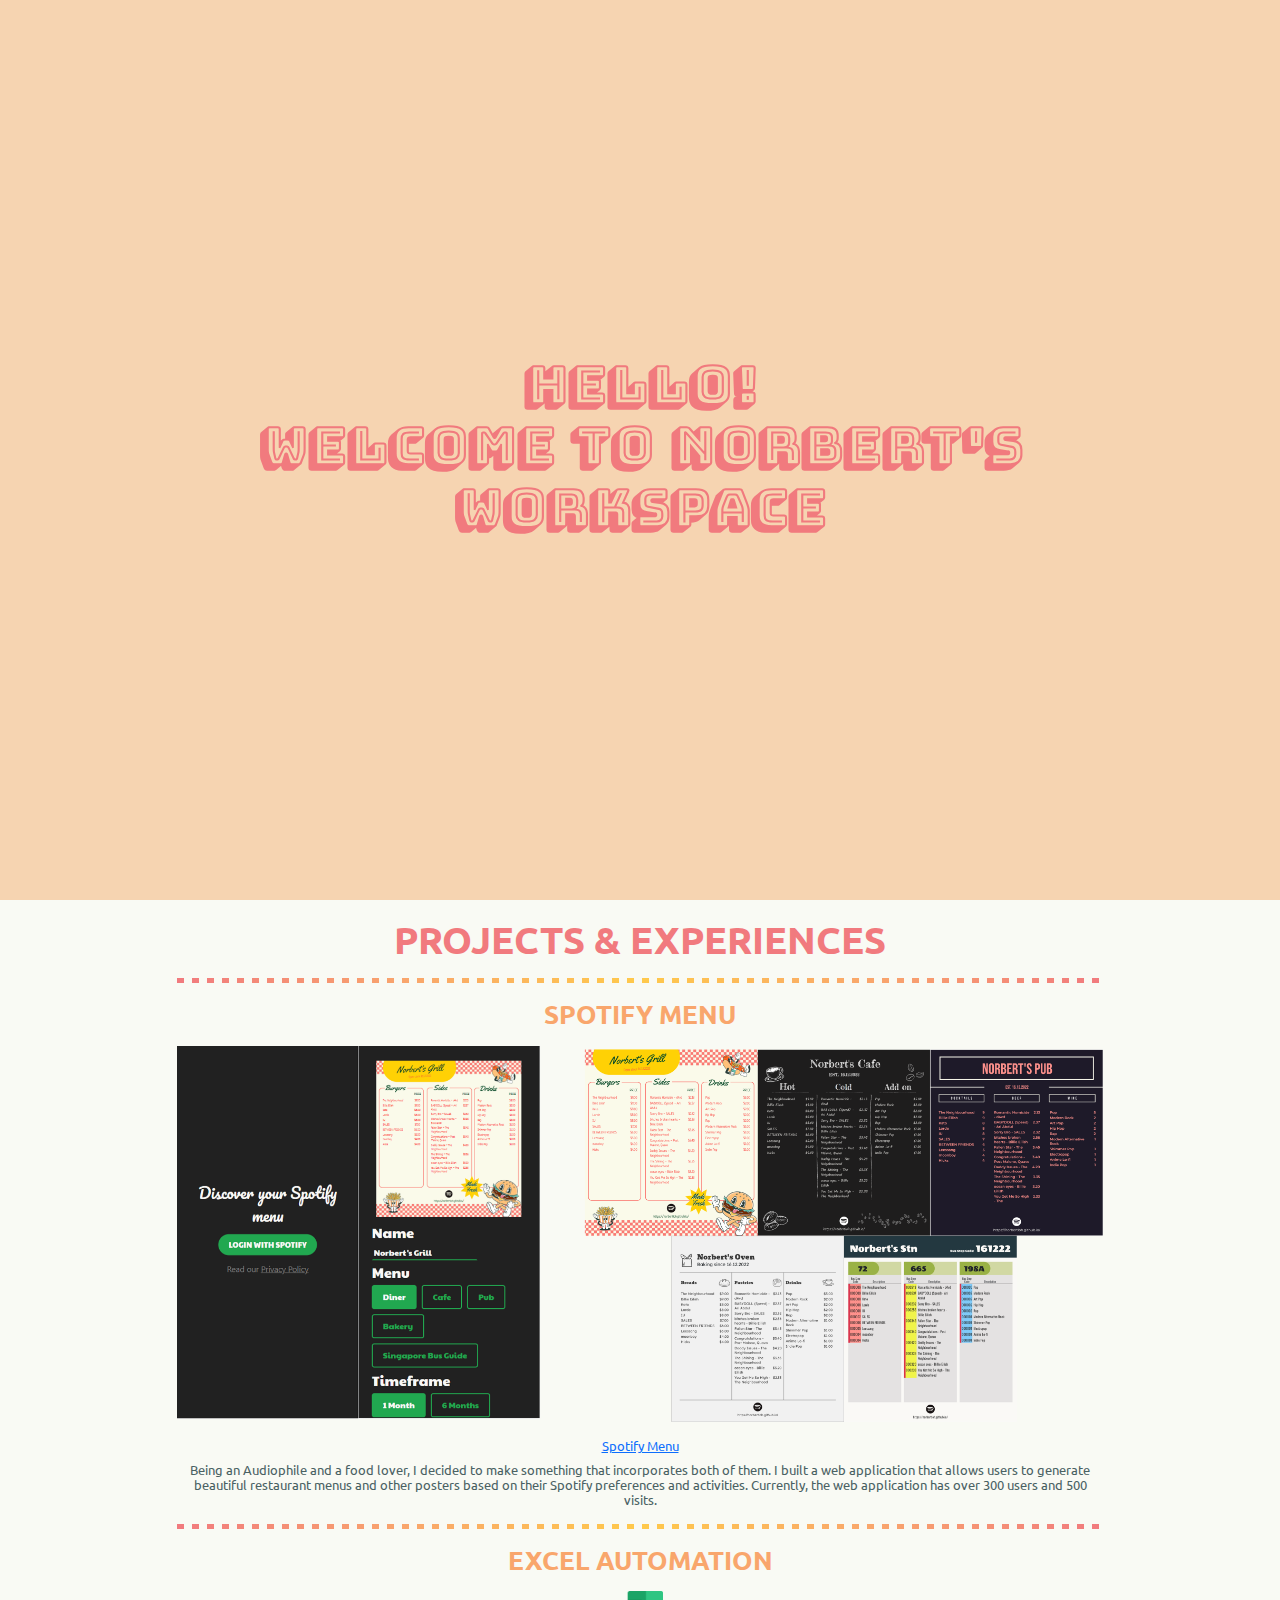
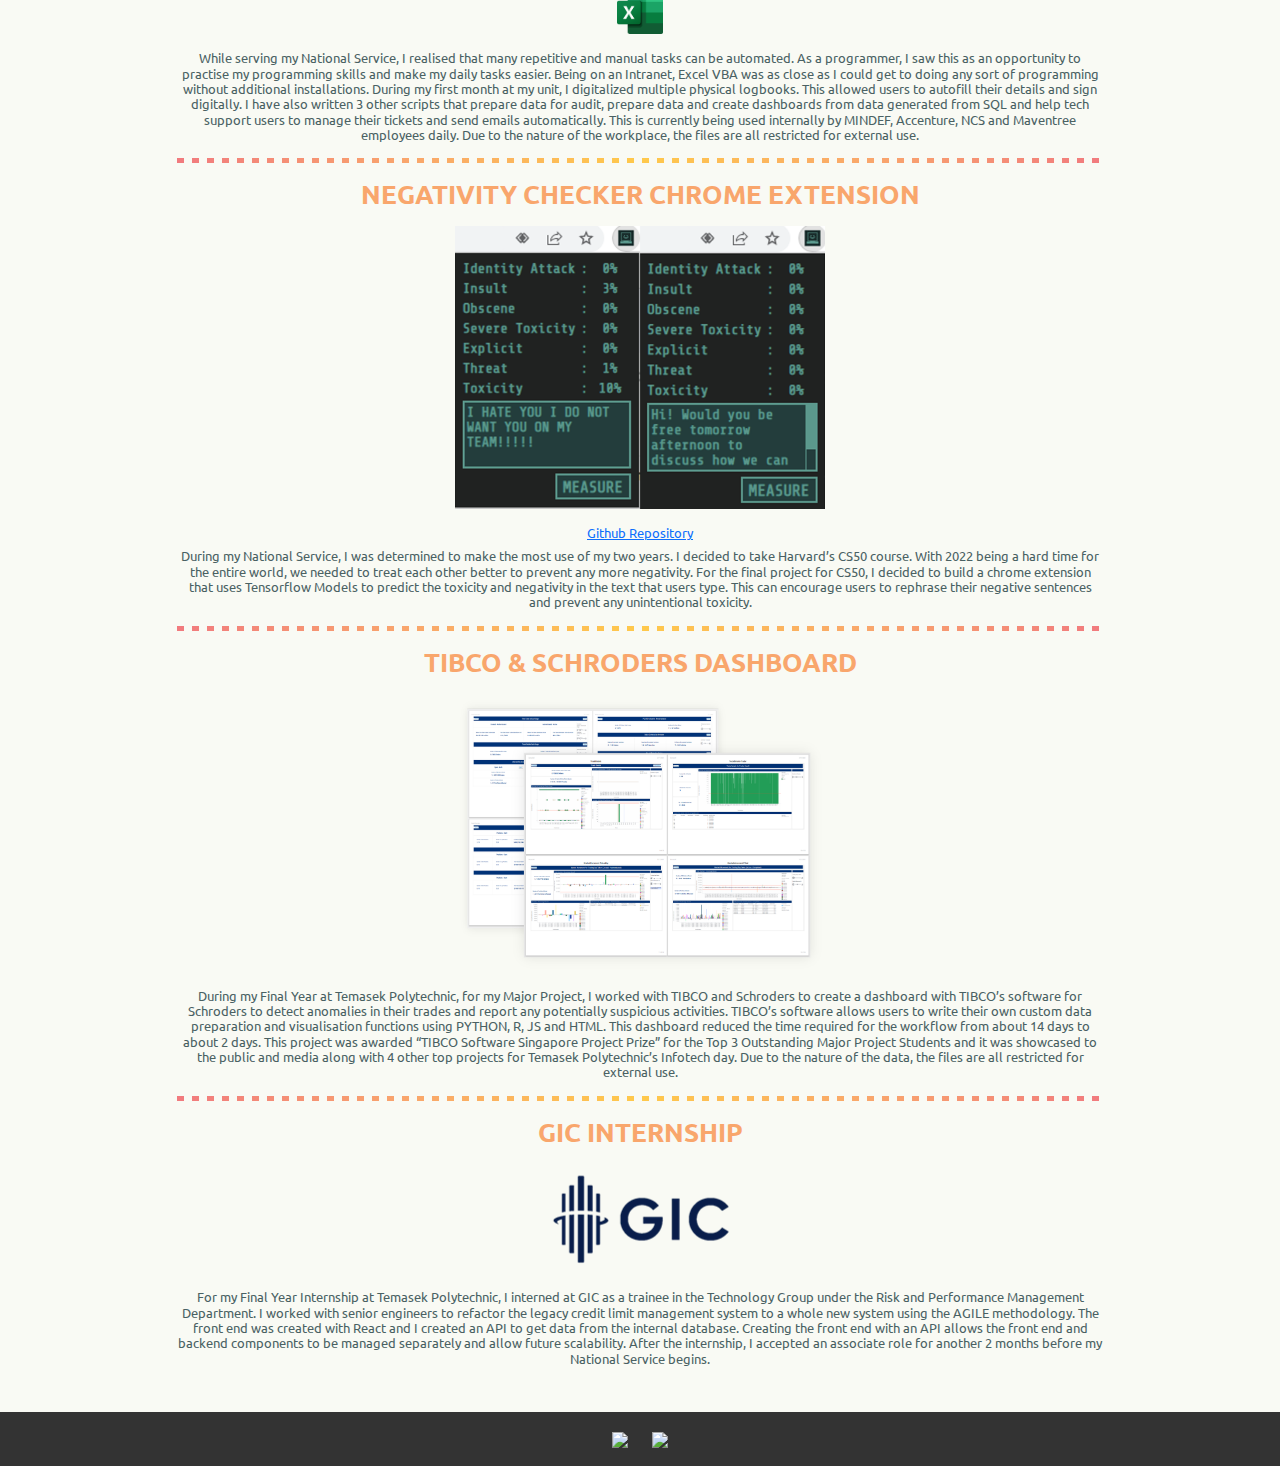
==== website/index.html @ bcb84b27 "Updates" ====
<!DOCTYPE html>
<html lang="en">
<meta charset="UTF-8">
<title>Page Title</title>
<meta name="viewport" content="width=device-width,initial-scale=1">
<link rel="stylesheet" href="bootstrap.css">
<link rel="stylesheet" href="style.css">

<!-- <script src="https://cdn.jsdelivr.net/npm/bootstrap@5.2.3/dist/js/bootstrap.min.js" integrity="sha384-cuYeSxntonz0PPNlHhBs68uyIAVpIIOZZ5JqeqvYYIcEL727kskC66kF92t6Xl2V" crossorigin="anonymous"></script> -->

<body>
    <div class="introContainer">
        <div class="container maxHeight">
            <div class="row align-items-center justify-content-center maxHeight">
                <div class="col-12">
                    <h1 class="introContainerFont">
                        Hello!
                        <br>
                        Welcome to Norbert's workspace
                    </h1>
                </div>
            </div>
        </div>
    </div>


    <div class="container text-center">
        <div class="row justify-content-center">
            <div class="col-10">
                <div class="row my-3">
                    <h2 class="headers">PROJECTS & EXPERIENCES</h2>
                </div>
                <div class="rainbow"></div>
                <!-- projects and stuff -->
                <div class="col">
                    <div class="col my-3 title">
                        <h3>SPOTIFY MENU</h3>
                    </div>
                    <div class="row justify-content-center">
                        <div class="col-12">
                            <!-- image -->
                            <img src="./images/SpotifyMenu.png" class="img-fluid image">
                        </div>
                    </div>

                    <div class="col my-3 decription">
                        <h4><a href="https://norbertloh.github.io" target="_blank">Spotify Menu</a></h4>
                        <h4>
                            Being an Audiophile and a food lover, I decided to make something that incorporates both of
                            them. I built a web application that allows users to generate beautiful restaurant menus and
                            other posters based on their Spotify preferences and activities. Currently, the web
                            application has over 300 users and 500 visits.
                        </h4>
                    </div>
                </div>

                <div class="rainbow"></div>

                <div class="col">
                    <div class="col my-3 title">
                        <h3>EXCEL AUTOMATION</h3>
                    </div>
                    <div class="row justify-content-center">
                        <div class="col-12">
                            <!-- image -->
                            <img src="./images/excel.png" width="5%" class="img-fluid image">
                        </div>
                    </div>

                    <div class="col my-3 decription">
                        <h4>
                            While serving my National Service, I realised that many repetitive and manual tasks can be
                            automated. As a programmer, I saw this as an opportunity to practise my programming skills
                            and make my daily tasks easier. Being on an Intranet, Excel VBA was as close as I could get
                            to doing any sort of programming without additional installations. During my first month at
                            my unit, I digitalized multiple physical logbooks. This allowed users to autofill their
                            details and sign digitally. I have also written 3 other scripts that prepare data for audit,
                            prepare data and create dashboards from data generated from SQL and help tech support users
                            to manage their tickets and send emails automatically. This is currently being used
                            internally by MINDEF, Accenture, NCS and Maventree employees daily. Due to the nature of the
                            workplace, the files are all restricted for external use.
                        </h4>
                    </div>
                </div>

                <div class="rainbow"></div>

                <div class="col">
                    <div class="col my-3 title">
                        <h3>NEGATIVITY CHECKER CHROME EXTENSION</h3>
                    </div>
                    <div class="row justify-content-center">
                        <div class="col-12">
                            <!-- image -->
                            <img src="./images/negativity.png" class="img-fluid image" width="40%">
                        </div>
                    </div>

                    <div class="col my-3 decription">
                        <h4><a href="https://github.com/FunkyFreshFo/Negative-Checker-Extension" target="_blank">Github
                                Repository</a></h4>
                        <h4>
                            During my National Service, I was determined to make the most use of my two years. I decided
                            to take Harvard’s CS50 course. With 2022 being a hard time for the entire world, we needed
                            to treat each other better to prevent any more negativity. For the final project for CS50, I
                            decided to build a chrome extension that uses Tensorflow Models to predict the toxicity and
                            negativity in the text that users type. This can encourage users to rephrase their negative
                            sentences and prevent any unintentional toxicity.
                        </h4>
                    </div>
                </div>

                <div class="rainbow"></div>

                <div class="col">
                    <div class="col my-3 title">
                        <h3>TIBCO & SCHRODERS DASHBOARD</h3>
                    </div>
                    <div class="row justify-content-center">
                        <div class="col-12">
                            <!-- image -->
                            <img src="./images/tibco.png" class="img-fluid image" width="40%">
                        </div>
                    </div>

                    <div class="col my-3 decription">
                        <h4>During my Final Year at Temasek Polytechnic, for my Major Project, I worked with TIBCO and
                            Schroders to create a dashboard with TIBCO’s software for Schroders to detect anomalies in
                            their trades and report any potentially suspicious activities. TIBCO’s software allows users
                            to write their own custom data preparation and visualisation functions using PYTHON, R, JS
                            and HTML. This dashboard reduced the time required for the workflow from about 14 days to
                            about 2 days. This project was awarded “TIBCO Software Singapore Project Prize” for the Top
                            3 Outstanding Major Project Students and it was showcased to the public and media along with
                            4 other top projects for Temasek Polytechnic’s Infotech day. Due to the nature of the data,
                            the files are all restricted for external use.</h4>
                    </div>
                </div>

                <div class="rainbow"></div>

                <div class="col">
                    <div class="col my-3 title">
                        <h3>GIC INTERNSHIP</h3>
                    </div>
                    <div class="row justify-content-center">
                        <div class="col-12">
                            <!-- image -->
                            <img src="./images/gic.png" class="img-fluid image">
                        </div>
                    </div>

                    <div class="col my-3 decription">
                        <h4>
                            For my Final Year Internship at Temasek Polytechnic, I interned at GIC as a trainee in the
                            Technology Group under the Risk and Performance Management Department. I worked with senior
                            engineers to refactor the legacy credit limit management system to a whole new system using
                            the AGILE methodology. The front end was created with React and I created an API to get data
                            from the internal database. Creating the front end with an API allows the front end and
                            backend components to be managed separately and allow future scalability. After the
                            internship, I accepted an associate role for another 2 months before my National Service
                            begins.
                        </h4>
                    </div>
                </div>
            </div>
        </div>
    </div>

</body>
<footer>
    <div class="footer">
        <div class="row">
            <div class="col">
                <a href="https://sg.linkedin.com/in/norbert-loh-8056731aa" target="_blank">
                    <img class="link-icons" src="/images/logos/linkedin.png">
                </a>
            </div>
            <div class="col">
                <a href="https://github.com/NorbertLoh" target="_blank">
                    <img class="link-icons" src="/images/logos/github.png">
                </a>
            </div>
        </div>

    </div>
</footer>

</html>
---- website/style.css ----
@font-face {
    font-family: "BungeeShade";
    src: url("./fonts//BungeeShade-Regular.ttf");
}

@font-face {
    font-family: "Ubuntu-Bold";
    src: url("./fonts/Ubuntu-Bold.ttf");
}

@font-face {
    font-family: "Ubuntu";
    src: url("./fonts/Ubuntu-Regular.ttf");
}

* {
    /* outline: yellow solid; */
    /* height: 1vh; */
    /* background: pink; */
}

/* https://graphicmama.com/blog/website-color-schemes/ */

:root {
    --white: #f9faf4;
    --altwhite: rgb(218, 221, 202);
    --slightorange: #f6d4b1;
    --black: #4A6163;
    --altblack: #324344;
    --orange: #F9A66C;
    --yellow: #FFC94B;
    --red: #F17A7E;
    --lightgreen: #e6ebd2;
}

h1 {
    font-size: 5vw
}

h2 {
    font-size: 4vw;
    margin: 0px;
}

h3 {
    font-size: 3vw
}

h4 {
    font-size: 2vw
}

@media screen and (min-width: 768px) {
    h1 {
        font-size: 4vw
    }
    
    h2 {
        font-size: 3vw;
        margin: 0px;
    }
    
    h3 {
        font-size: 2vw
    }
    
    h4 {
        font-size: 1vw
    }
}

body {
    background-color: var(--white);
}

.introContainer {

    background-color: var(--slightorange);
    text-align: center;
    /* background-image: linear-gradient(var(--yellow), var(--orange), var(--red));  */
}

.maxHeight {
    height: 100vh;
}

.introContainerFont {
    color: var(--red);
    font-weight: bold;
    font-family: "BungeeShade";
}

.headers {
    color: var(--red);
    font-family: "Ubuntu-Bold";
}

.title {
    color: var(--orange);
    font-family: "Ubuntu-Bold";
}

.decription {
    color: var(--black);
    font-family: "Ubuntu";
}

.image {
    /* width: 100%; */
    text-align: center;
}

.rainbow {
    width: 100%;
    height: 5px;
    /* background: linear-gradient(to right, var(--red), var(--orange), var(--yellow), var(--orange), var(--red));; */
    background: linear-gradient(to right, transparent 50%, var(--white) 50%), linear-gradient(to right, var(--red), var(--orange), var(--yellow), var(--orange), var(--red));
    background-size: 15px 2px, 100% 2px;
    /* background: repeating-linear-gradient(90deg,red 0 5px ,#0000 0 10px) top; */
    /* background-size: 100% 2px; */
}

.footer {
    background: #333;
    padding: 15px 0px 15px 0px;
    display: flex;
    justify-content: center;
    margin-top: 30px;
}

.link-icons {
    height: 30px;
}
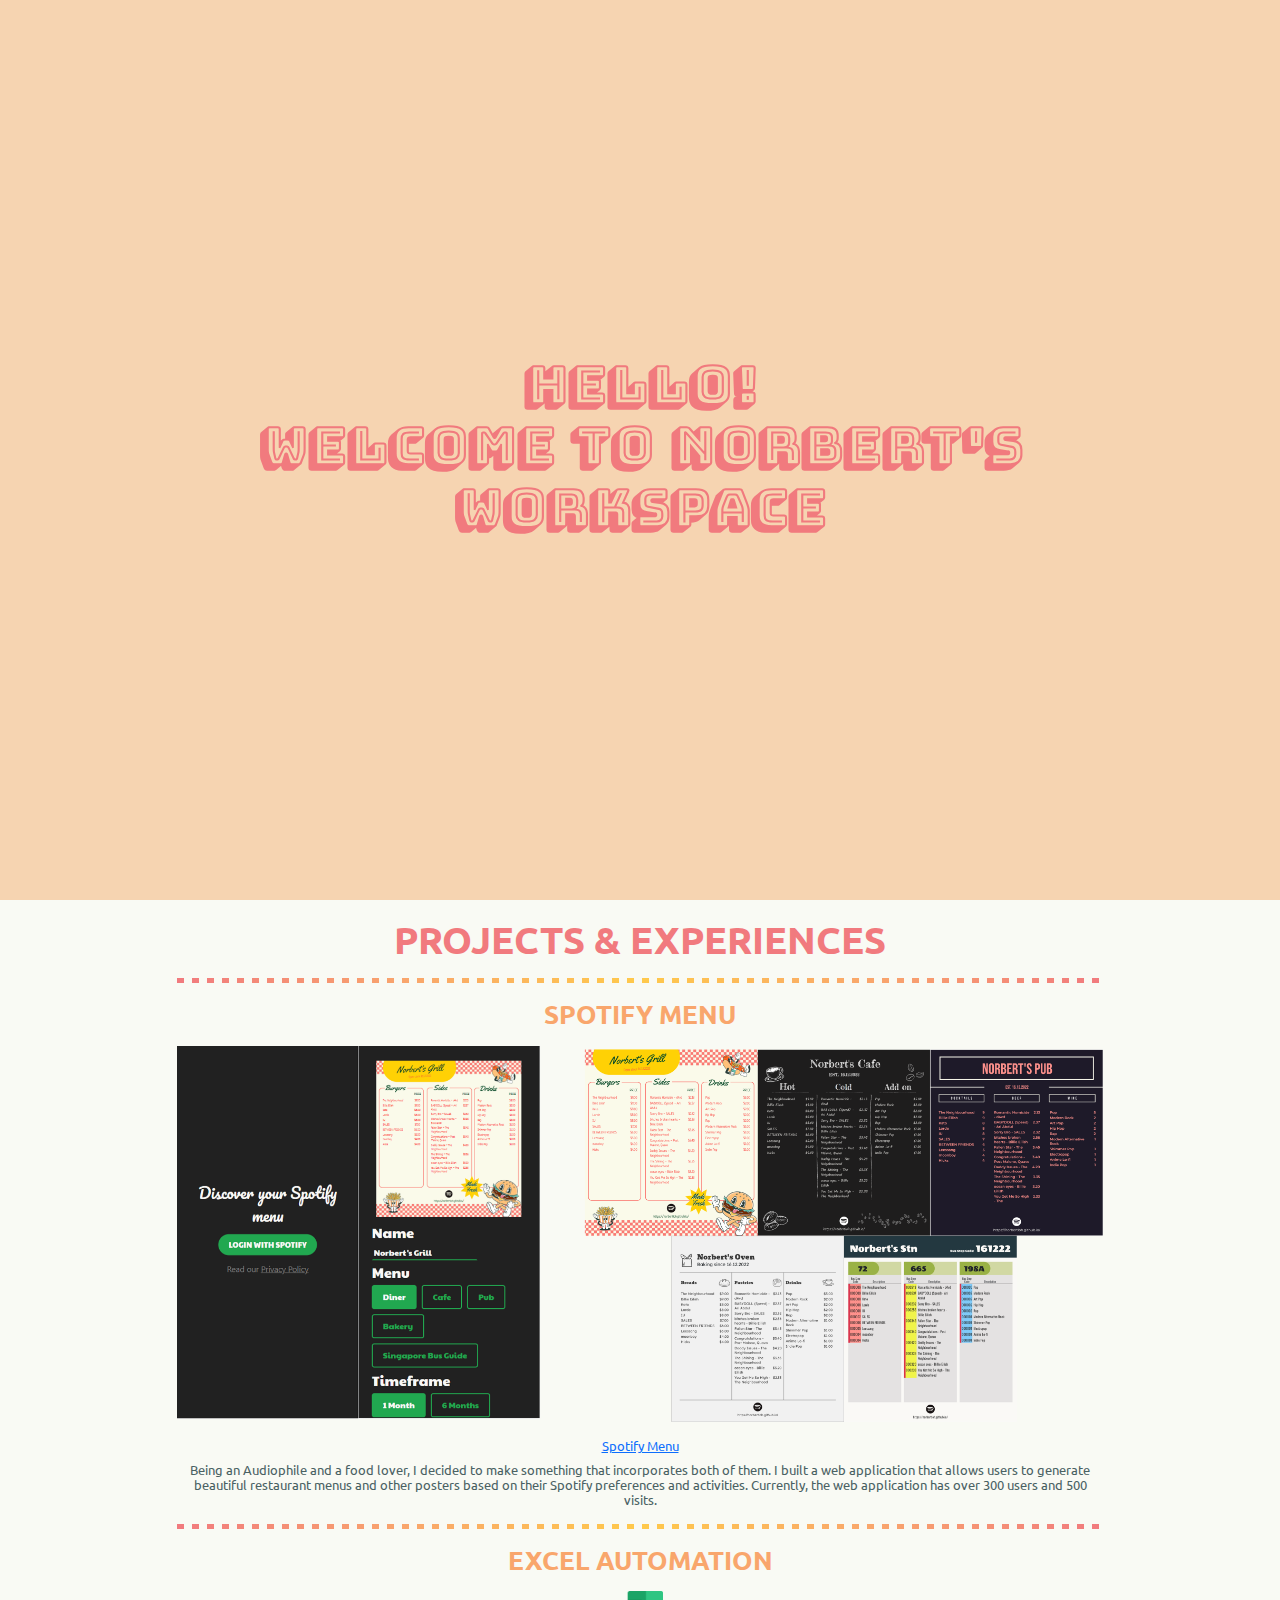
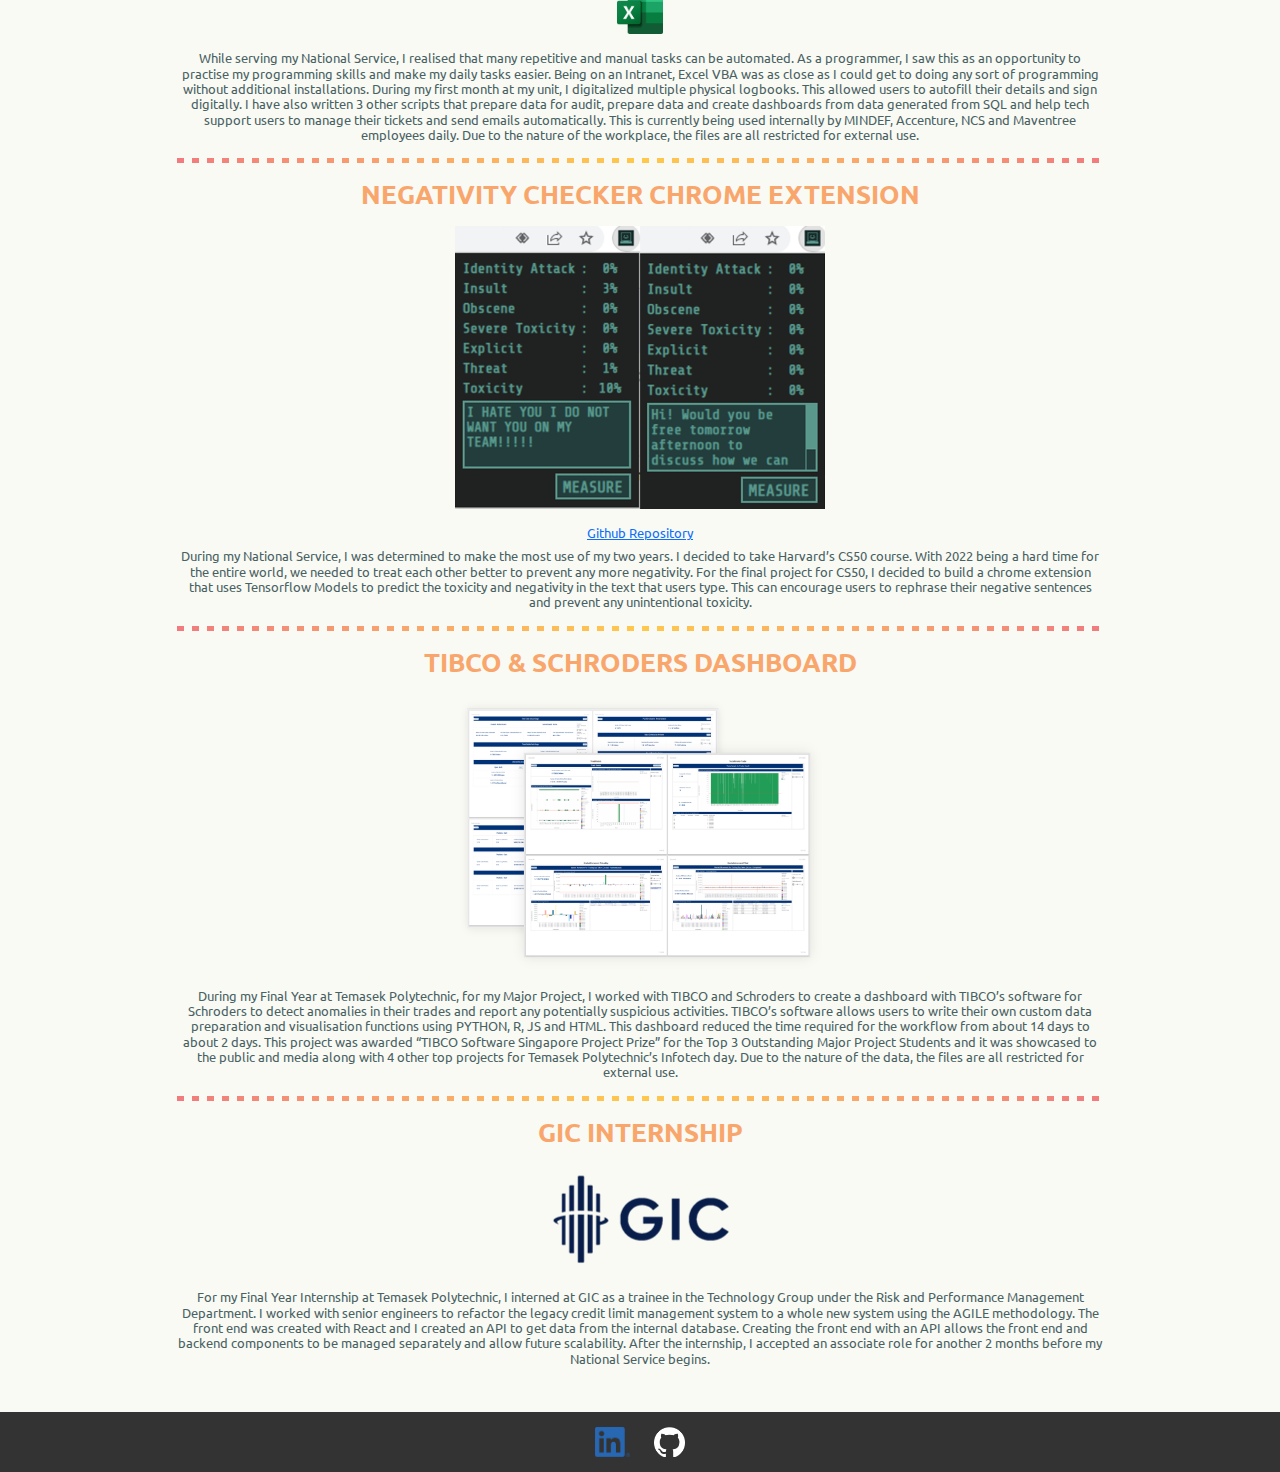
==== commit dd3bc761: "Updates" ====
--- a/website/index.html
+++ b/website/index.html
@@ -1,11 +1,11 @@
 <!DOCTYPE html>
 <html lang="en">
 <meta charset="UTF-8">
-<title>Page Title</title>
+<title>Norbert's Portfolio</title>
 <meta name="viewport" content="width=device-width,initial-scale=1">
 <link rel="stylesheet" href="bootstrap.css">
 <link rel="stylesheet" href="style.css">
-
+<link rel="icon" type="image/x-icon" href="/images/512.png">
 <!-- <script src="https://cdn.jsdelivr.net/npm/bootstrap@5.2.3/dist/js/bootstrap.min.js" integrity="sha384-cuYeSxntonz0PPNlHhBs68uyIAVpIIOZZ5JqeqvYYIcEL727kskC66kF92t6Xl2V" crossorigin="anonymous"></script> -->
 
 <body>
@@ -13,7 +13,7 @@
         <div class="container maxHeight">
             <div class="row align-items-center justify-content-center maxHeight">
                 <div class="col-12">
-                    <h1 class="introContainerFont">
+                    <h1 class="introContainerFont noselect">
                         Hello!
                         <br>
                         Welcome to Norbert's workspace
@@ -172,12 +172,12 @@
         <div class="row">
             <div class="col">
                 <a href="https://sg.linkedin.com/in/norbert-loh-8056731aa" target="_blank">
-                    <img class="link-icons" src="/images/logos/linkedin.png">
+                    <img class="link-icons" src="./images/logos/linkedin.png">
                 </a>
             </div>
             <div class="col">
                 <a href="https://github.com/NorbertLoh" target="_blank">
-                    <img class="link-icons" src="/images/logos/github.png">
+                    <img class="link-icons" src="./images/logos/github.png">
                 </a>
             </div>
         </div>
--- a/website/style.css
+++ b/website/style.css
@@ -54,16 +54,16 @@
     h1 {
         font-size: 4vw
     }
-    
+
     h2 {
         font-size: 3vw;
         margin: 0px;
     }
-    
+
     h3 {
         font-size: 2vw
     }
-    
+
     h4 {
         font-size: 1vw
     }
@@ -78,6 +78,22 @@
     background-color: var(--slightorange);
     text-align: center;
     /* background-image: linear-gradient(var(--yellow), var(--orange), var(--red));  */
+}
+
+.noselect {
+    -webkit-touch-callout: none;
+    /* iOS Safari */
+    -webkit-user-select: none;
+    /* Safari */
+    -khtml-user-select: none;
+    /* Konqueror HTML */
+    -moz-user-select: none;
+    /* Old versions of Firefox */
+    -ms-user-select: none;
+    /* Internet Explorer/Edge */
+    user-select: none;
+    /* Non-prefixed version, currently
+                                    supported by Chrome, Edge, Opera and Firefox */
 }
 
 .maxHeight {
